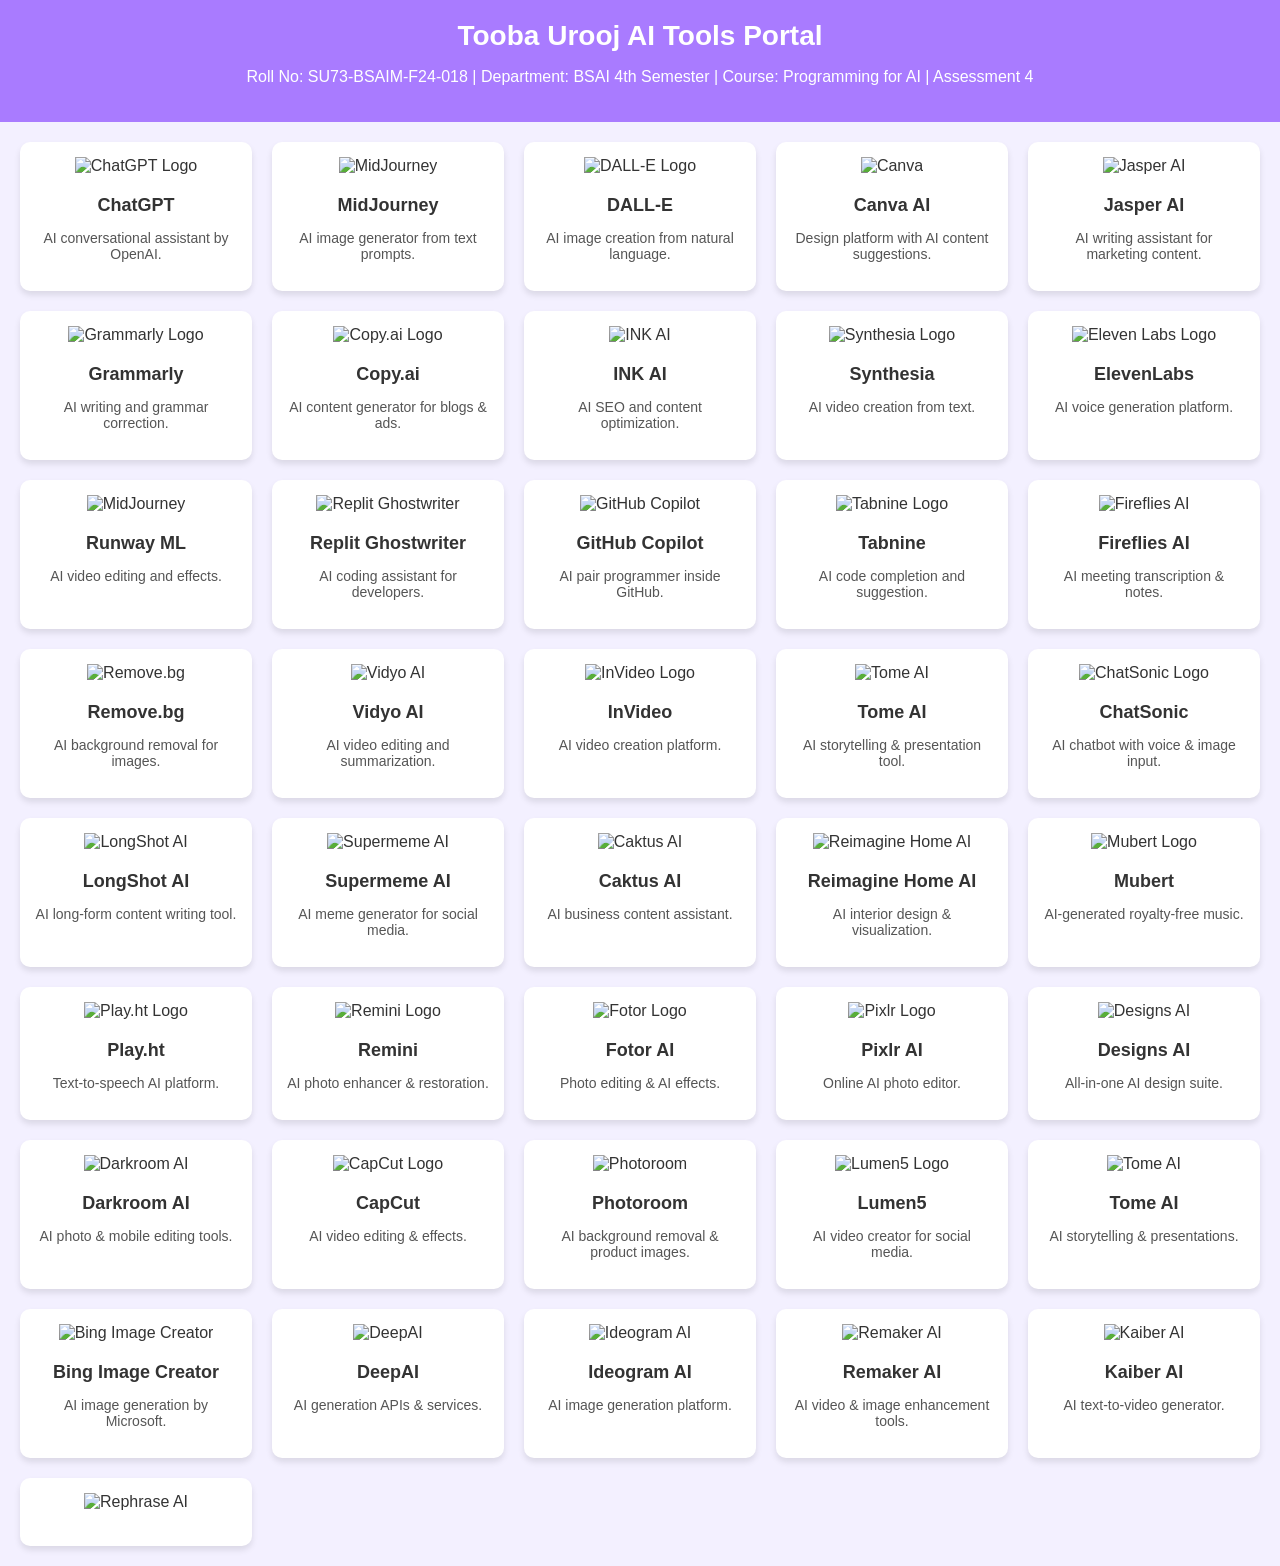
==== index.html @ ce33531a "Add files via upload" ====
<!DOCTYPE html>
<html lang="en">
<head>
  <meta charset="UTF-8">
  <meta name="viewport" content="width=device-width, initial-scale=1.0">
  <title>Tooba Urooj AI Tools Portal</title>
  <style>
    body {
      font-family: Arial, sans-serif;
      background-color: #f3f0ff; /* light purple background */
      color: #333;
      margin: 0;
      padding: 0;
    }

    header {
      background-color: #a97bff; /* darker purple */
      color: white;
      padding: 20px;
      text-align: center;
    }

    h1 {
      margin: 0;
      font-size: 28px;
    }

    .tools-container {
      display: grid;
      grid-template-columns: repeat(auto-fit, minmax(200px, 1fr));
      gap: 20px;
      padding: 20px;
    }

    .tool-card {
      background-color: white;
      border-radius: 10px;
      box-shadow: 0 4px 6px rgba(0,0,0,0.1);
      padding: 15px;
      text-align: center;
      transition: transform 0.2s, box-shadow 0.2s;
      cursor: pointer;
    }

    .tool-card:hover {
      transform: translateY(-5px);
      box-shadow: 0 8px 12px rgba(0,0,0,0.2);
    }

    .tool-card img {
      width: 60px;
      height: 60px;
      object-fit: contain;
      margin-bottom: 10px;
    }

    .tool-card h3 {
      margin: 10px 0 5px;
      font-size: 18px;
    }

    .tool-card p {
      font-size: 14px;
      color: #555;
    }
  </style>
</head>
<body>

<header>
  <h1>Tooba Urooj AI Tools Portal</h1>
  <p>Roll No: SU73-BSAIM-F24-018 | Department: BSAI 4th Semester | Course: Programming for AI | Assessment 4</p>
</header>

<div class="tools-container" id="toolsContainer">

  <!-- Tool 1 -->
  <div class="tool-card" onclick="window.open('https://chat.openai.com', '_blank')">
    <img src="https://img.icons8.com/color/48/000000/openai.png" alt="ChatGPT Logo">
    <h3>ChatGPT</h3>
    <p>AI conversational assistant by OpenAI.</p>
  </div>

  <!-- Tool 2 -->
  <div class="tool-card" onclick="window.open('https://www.midjourney.com', '_blank')">
    <img src="https://cdn.iconscout.com/icon/free/png-64/midjourney-5695679-4761923.png" alt="MidJourney">
    <h3>MidJourney</h3>
    <p>AI image generator from text prompts.</p>
  </div>

  <!-- Tool 3 -->
  <div class="tool-card" onclick="window.open('https://www.dalle.com', '_blank')">
    <img src="https://img.icons8.com/color/48/000000/dall-e.png" alt="DALL-E Logo">
    <h3>DALL-E</h3>
    <p>AI image creation from natural language.</p>
  </div>

  <!-- Tool 4 -->
  <div class="tool-card" onclick="window.open('https://www.canva.com', '_blank')">
    <img src="https://img.icons8.com/color/48/000000/canva.png" alt="Canva">
    <h3>Canva AI</h3>
    <p>Design platform with AI content suggestions.</p>
  </div>

  <!-- Tool 5 -->
  <div class="tool-card" onclick="window.open('https://www.jasper.ai', '_blank')">
    <img src="https://img.icons8.com/color/48/000000/jasper.png" alt="Jasper AI">
    <h3>Jasper AI</h3>
    <p>AI writing assistant for marketing content.</p>
  </div>

  <!-- Tool 6 -->
  <div class="tool-card" onclick="window.open('https://www.grammarly.com', '_blank')">
    <img src="https://img.icons8.com/color/48/000000/grammarly.png" alt="Grammarly Logo">
    <h3>Grammarly</h3>
    <p>AI writing and grammar correction.</p>
  </div>

  <!-- Tool 7 -->
  <div class="tool-card" onclick="window.open('https://www.copy.ai', '_blank')">
    <img src="https://img.icons8.com/color/48/000000/artificial-intelligence.png" alt="Copy.ai Logo">
    <h3>Copy.ai</h3>
    <p>AI content generator for blogs & ads.</p>
  </div>

  <!-- Tool 8 -->
  <div class="tool-card" onclick="window.open('https://www.inkforall.com', '_blank')">
    <img src="https://img.icons8.com/color/48/000000/ink.png" alt="INK AI">
    <h3>INK AI</h3>
    <p>AI SEO and content optimization.</p>
  </div>

  <!-- Tool 9 -->
  <div class="tool-card" onclick="window.open('https://www.synthesia.io', '_blank')">
    <img src="https://img.icons8.com/color/48/000000/synthesia.png" alt="Synthesia Logo">
    <h3>Synthesia</h3>
    <p>AI video creation from text.</p>
  </div>

  <!-- Tool 10 -->
  <div class="tool-card" onclick="window.open('https://www.elevenlabs.io', '_blank')">
    <img src="https://img.icons8.com/color/48/000000/eleven-labs.png" alt="Eleven Labs Logo">
    <h3>ElevenLabs</h3>
    <p>AI voice generation platform.</p>
  </div>

  <!-- Tool 11 -->
  <div class="tool-card" onclick="window.open('https://www.midjourney.com', '_blank')">
    <img src="https://cdn.iconscout.com/icon/free/png-64/midjourney-5695679-4761923.png" alt="MidJourney">
    <h3>Runway ML</h3>
    <p>AI video editing and effects.</p>
  </div>

  <!-- Tool 12 -->
  <div class="tool-card" onclick="window.open('https://www.replit.com/ghostwriter', '_blank')">
    <img src="https://img.icons8.com/color/48/000000/code.png" alt="Replit Ghostwriter">
    <h3>Replit Ghostwriter</h3>
    <p>AI coding assistant for developers.</p>
  </div>

  <!-- Tool 13 -->
  <div class="tool-card" onclick="window.open('https://github.com/features/copilot', '_blank')">
    <img src="https://img.icons8.com/color/48/000000/github.png" alt="GitHub Copilot">
    <h3>GitHub Copilot</h3>
    <p>AI pair programmer inside GitHub.</p>
  </div>

  <!-- Tool 14 -->
  <div class="tool-card" onclick="window.open('https://www.tabnine.com', '_blank')">
    <img src="https://img.icons8.com/color/48/000000/artificial-intelligence.png" alt="Tabnine Logo">
    <h3>Tabnine</h3>
    <p>AI code completion and suggestion.</p>
  </div>

  <!-- Tool 15 -->
  <div class="tool-card" onclick="window.open('https://www.fireflies.ai', '_blank')">
    <img src="https://img.icons8.com/color/48/000000/fire.png" alt="Fireflies AI">
    <h3>Fireflies AI</h3>
    <p>AI meeting transcription & notes.</p>
  </div>

  <!-- Tool 16 -->
  <div class="tool-card" onclick="window.open('https://www.remove.bg', '_blank')">
    <img src="https://img.icons8.com/color/48/000000/remove-background.png" alt="Remove.bg">
    <h3>Remove.bg</h3>
    <p>AI background removal for images.</p>
  </div>

  <!-- Tool 17 -->
  <div class="tool-card" onclick="window.open('https://www.vidyo.ai', '_blank')">
    <img src="https://img.icons8.com/color/48/000000/video.png" alt="Vidyo AI">
    <h3>Vidyo AI</h3>
    <p>AI video editing and summarization.</p>
  </div>

  <!-- Tool 18 -->
  <div class="tool-card" onclick="window.open('https://www.invideo.io', '_blank')">
    <img src="https://img.icons8.com/color/48/000000/movie.png" alt="InVideo Logo">
    <h3>InVideo</h3>
    <p>AI video creation platform.</p>
  </div>

  <!-- Tool 19 -->
  <div class="tool-card" onclick="window.open('https://www.tome.app', '_blank')">
    <img src="https://img.icons8.com/color/48/000000/presentation.png" alt="Tome AI">
    <h3>Tome AI</h3>
    <p>AI storytelling & presentation tool.</p>
  </div>

  <!-- Tool 20 -->
  <div class="tool-card" onclick="window.open('https://www.chatsonic.com', '_blank')">
    <img src="https://img.icons8.com/color/48/000000/chat.png" alt="ChatSonic Logo">
    <h3>ChatSonic</h3>
    <p>AI chatbot with voice & image input.</p>
  </div>

  <!-- Tool 21 -->
  <div class="tool-card" onclick="window.open('https://www.longshot.ai', '_blank')">
    <img src="https://img.icons8.com/color/48/000000/long-form.png" alt="LongShot AI">
    <h3>LongShot AI</h3>
    <p>AI long-form content writing tool.</p>
  </div>

  <!-- Tool 22 -->
  <div class="tool-card" onclick="window.open('https://www.supermeme.ai', '_blank')">
    <img src="https://img.icons8.com/color/48/000000/meme.png" alt="Supermeme AI">
    <h3>Supermeme AI</h3>
    <p>AI meme generator for social media.</p>
  </div>

  <!-- Tool 23 -->
  <div class="tool-card" onclick="window.open('https://www.caktus.ai', '_blank')">
    <img src="https://img.icons8.com/color/48/000000/brain.png" alt="Caktus AI">
    <h3>Caktus AI</h3>
    <p>AI business content assistant.</p>
  </div>

  <!-- Tool 24 -->
  <div class="tool-card" onclick="window.open('https://www.reimaginehome.ai', '_blank')">
    <img src="https://img.icons8.com/color/48/000000/house.png" alt="Reimagine Home AI">
    <h3>Reimagine Home AI</h3>
    <p>AI interior design & visualization.</p>
  </div>

  <!-- Tool 25 -->
  <div class="tool-card" onclick="window.open('https://www.mubert.com', '_blank')">
    <img src="https://img.icons8.com/color/48/000000/music.png" alt="Mubert Logo">
    <h3>Mubert</h3>
    <p>AI-generated royalty-free music.</p>
  </div>

  <!-- Tool 26 -->
  <div class="tool-card" onclick="window.open('https://play.ht', '_blank')">
    <img src="https://img.icons8.com/color/48/000000/microphone.png" alt="Play.ht Logo">
    <h3>Play.ht</h3>
    <p>Text-to-speech AI platform.</p>
  </div>

  <!-- Tool 27 -->
  <div class="tool-card" onclick="window.open('https://www.remini.ai', '_blank')">
    <img src="https://img.icons8.com/color/48/000000/photo.png" alt="Remini Logo">
    <h3>Remini</h3>
    <p>AI photo enhancer & restoration.</p>
  </div>

  <!-- Tool 28 -->
  <div class="tool-card" onclick="window.open('https://www.fotor.com', '_blank')">
    <img src="https://img.icons8.com/color/48/000000/fotor.png" alt="Fotor Logo">
    <h3>Fotor AI</h3>
    <p>Photo editing & AI effects.</p>
  </div>

  <!-- Tool 29 -->
  <div class="tool-card" onclick="window.open('https://www.pixlr.com', '_blank')">
    <img src="https://img.icons8.com/color/48/000000/pixlr.png" alt="Pixlr Logo">
    <h3>Pixlr AI</h3>
    <p>Online AI photo editor.</p>
  </div>

  <!-- Tool 30 -->
  <div class="tool-card" onclick="window.open('https://www.designs.ai', '_blank')">
    <img src="https://img.icons8.com/color/48/000000/design.png" alt="Designs AI">
    <h3>Designs AI</h3>
    <p>All-in-one AI design suite.</p>
  </div>

  <!-- Tool 31 -->
  <div class="tool-card" onclick="window.open('https://www.darkroom.tech', '_blank')">
    <img src="https://img.icons8.com/color/48/000000/smartphone.png" alt="Darkroom AI">
    <h3>Darkroom AI</h3>
    <p>AI photo & mobile editing tools.</p>
  </div>

  <!-- Tool 32 -->
  <div class="tool-card" onclick="window.open('https://www.capcut.com', '_blank')">
    <img src="https://img.icons8.com/color/48/000000/capcut.png" alt="CapCut Logo">
    <h3>CapCut</h3>
    <p>AI video editing & effects.</p>
  </div>

  <!-- Tool 33 -->
  <div class="tool-card" onclick="window.open('https://www.photoroom.com', '_blank')">
    <img src="https://img.icons8.com/color/48/000000/photo.png" alt="Photoroom">
    <h3>Photoroom</h3>
    <p>AI background removal & product images.</p>
  </div>

  <!-- Tool 34 -->
  <div class="tool-card" onclick="window.open('https://www.lumen5.com', '_blank')">
    <img src="https://img.icons8.com/color/48/000000/video.png" alt="Lumen5 Logo">
    <h3>Lumen5</h3>
    <p>AI video creator for social media.</p>
  </div>

  <!-- Tool 35 -->
  <div class="tool-card" onclick="window.open('https://www.tome.app', '_blank')">
    <img src="https://img.icons8.com/color/48/000000/presentation.png" alt="Tome AI">
    <h3>Tome AI</h3>
    <p>AI storytelling & presentations.</p>
  </div>

  <!-- Tool 36 -->
  <div class="tool-card" onclick="window.open('https://www.bing.com/create', '_blank')">
    <img src="https://img.icons8.com/color/48/000000/microsoft-bing.png" alt="Bing Image Creator">
    <h3>Bing Image Creator</h3>
    <p>AI image generation by Microsoft.</p>
  </div>

  <!-- Tool 37 -->
  <div class="tool-card" onclick="window.open('https://www.deepai.org', '_blank')">
    <img src="https://img.icons8.com/color/48/000000/brain.png" alt="DeepAI">
    <h3>DeepAI</h3>
    <p>AI generation APIs & services.</p>
  </div>

  <!-- Tool 38 -->
  <div class="tool-card" onclick="window.open('https://www.ideogram.ai', '_blank')">
    <img src="https://img.icons8.com/color/48/000000/idea.png" alt="Ideogram AI">
    <h3>Ideogram AI</h3>
    <p>AI image generation platform.</p>
  </div>

  <!-- Tool 39 -->
  <div class="tool-card" onclick="window.open('https://www.remaker.ai', '_blank')">
    <img src="https://img.icons8.com/color/48/000000/edit-image.png" alt="Remaker AI">
    <h3>Remaker AI</h3>
    <p>AI video & image enhancement tools.</p>
  </div>

  <!-- Tool 40 -->
  <div class="tool-card" onclick="window.open('https://www.kaiber.ai', '_blank')">
    <img src="https://img.icons8.com/color/48/000000/video.png" alt="Kaiber AI">
    <h3>Kaiber AI</h3>
    <p>AI text-to-video generator.</p>
  </div>

  <!-- Tool 41 -->
  <div class="tool-card" onclick="window.open('https://www.rephrase.ai', '_blank')">
    <img src="https://img.icons8.com/color/48/000000/video.png" alt="Rephrase AI">
    <h3>
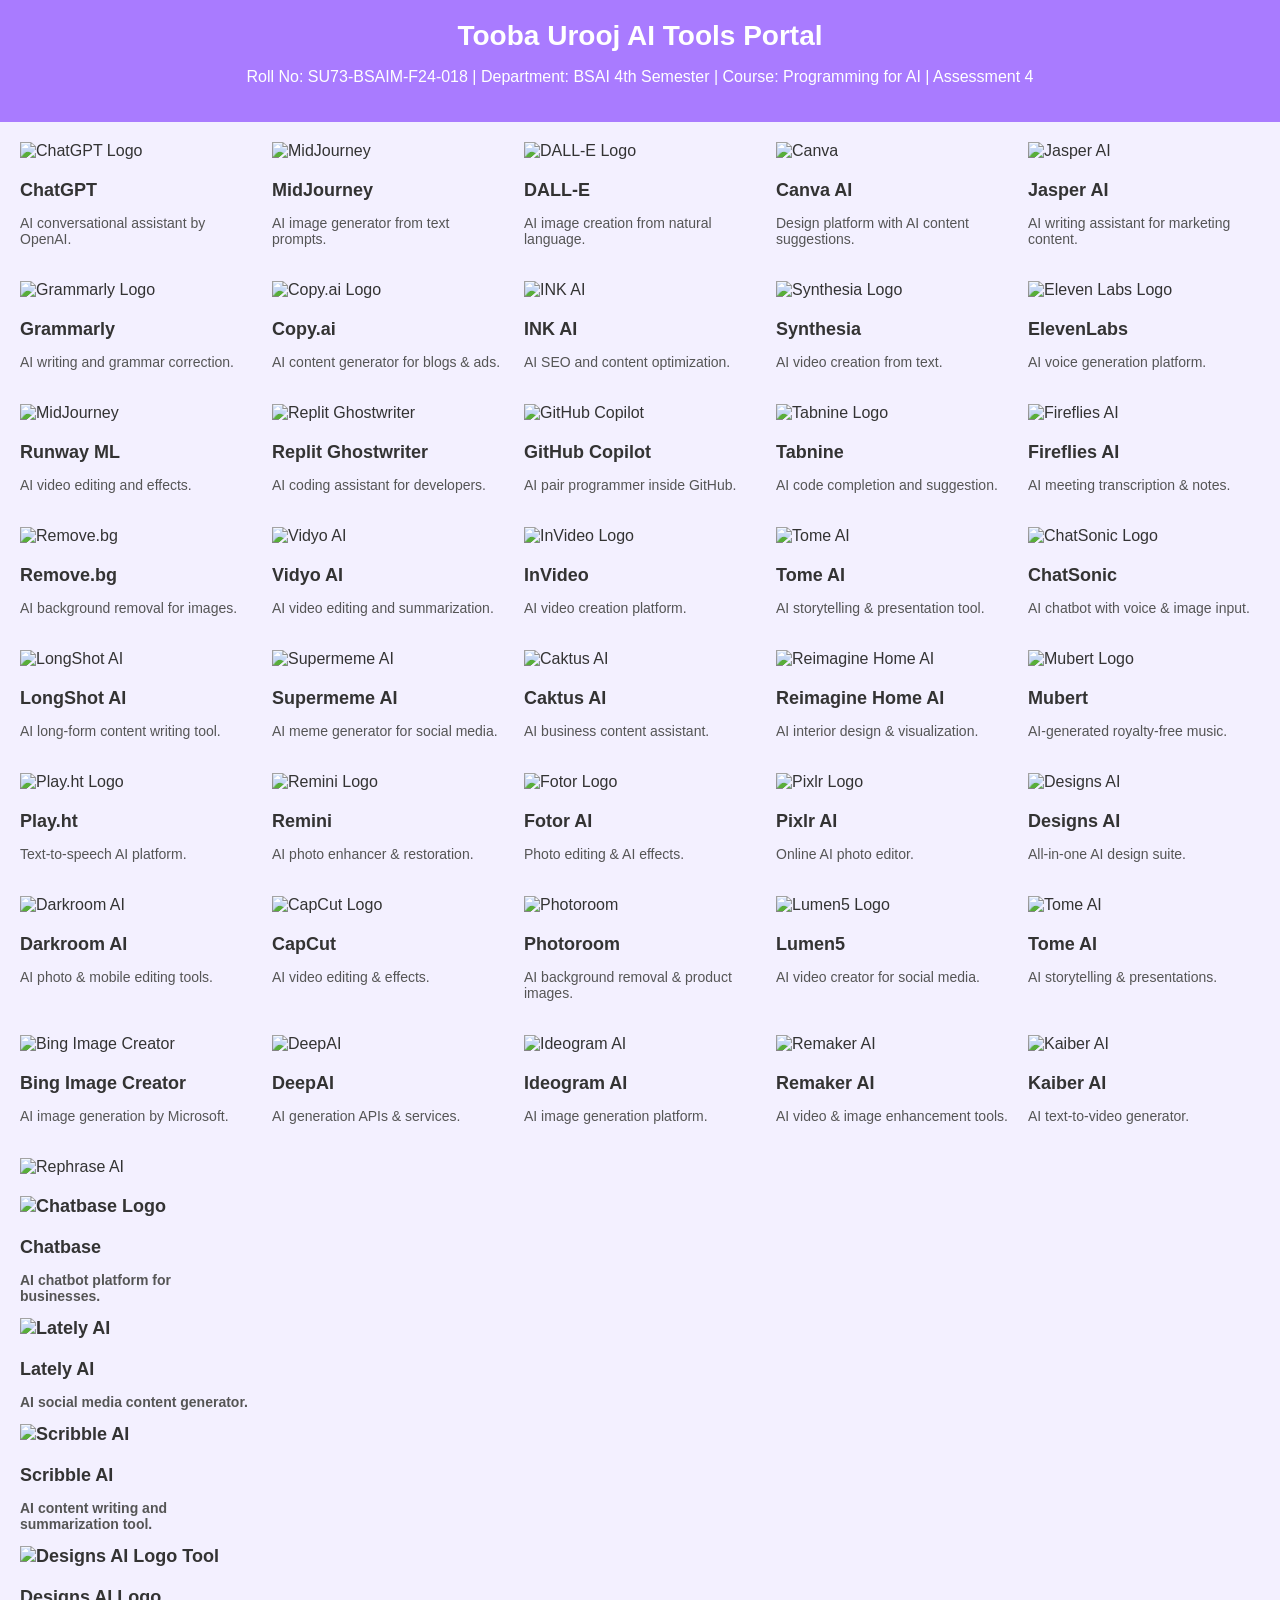
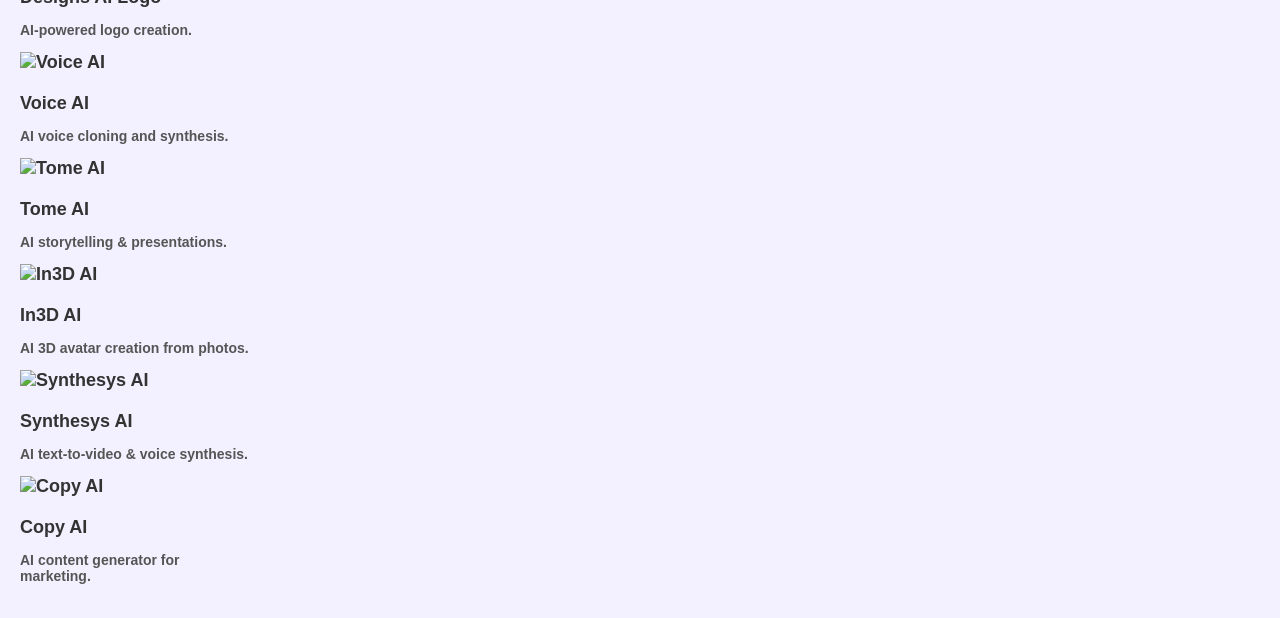
==== commit 5501d8e9: "Add files via upload" ====
--- a/index.html
+++ b/index.html
@@ -32,6 +32,17 @@
       padding: 20px;
     }
 
+<!-- Search Bar -->
+<div style="padding: 20px; text-align: center; background-color: #f3f0ff;">
+  <input type="text" id="searchInput" placeholder="Search AI Tools..." 
+         style="width: 50%; padding: 10px; border-radius: 8px; border: 1px solid #aaa; font-size: 16px;">
+</div>
+
+<!-- Search History -->
+<div id="searchHistory" style="padding: 10px 20px; font-size: 14px; color: #555;">
+  <strong>Search History:</strong>
+  <ul id="historyList" style="list-style: disc; margin-left: 20px;"></ul>
+</div>
     .tool-card {
       background-color: white;
       border-radius: 10px;
@@ -357,4 +368,66 @@
   <!-- Tool 41 -->
   <div class="tool-card" onclick="window.open('https://www.rephrase.ai', '_blank')">
     <img src="https://img.icons8.com/color/48/000000/video.png" alt="Rephrase AI">
-    <h3>+    <h3>
+  <!-- Tool 42 -->
+  <div class="tool-card" onclick="window.open('https://www.chatbase.com', '_blank')">
+    <img src="https://img.icons8.com/color/48/000000/chat.png" alt="Chatbase Logo">
+    <h3>Chatbase</h3>
+    <p>AI chatbot platform for businesses.</p>
+  </div>
+
+  <!-- Tool 43 -->
+  <div class="tool-card" onclick="window.open('https://www.lately.ai', '_blank')">
+    <img src="https://img.icons8.com/color/48/000000/artificial-intelligence.png" alt="Lately AI">
+    <h3>Lately AI</h3>
+    <p>AI social media content generator.</p>
+  </div>
+
+  <!-- Tool 44 -->
+  <div class="tool-card" onclick="window.open('https://www.scribble.ai', '_blank')">
+    <img src="https://img.icons8.com/color/48/000000/writing.png" alt="Scribble AI">
+    <h3>Scribble AI</h3>
+    <p>AI content writing and summarization tool.</p>
+  </div>
+
+  <!-- Tool 45 -->
+  <div class="tool-card" onclick="window.open('https://www.designs.ai/tools/logo', '_blank')">
+    <img src="https://img.icons8.com/color/48/000000/design.png" alt="Designs AI Logo Tool">
+    <h3>Designs AI Logo</h3>
+    <p>AI-powered logo creation.</p>
+  </div>
+
+  <!-- Tool 46 -->
+  <div class="tool-card" onclick="window.open('https://www.voice.ai', '_blank')">
+    <img src="https://img.icons8.com/color/48/000000/microphone.png" alt="Voice AI">
+    <h3>Voice AI</h3>
+    <p>AI voice cloning and synthesis.</p>
+  </div>
+
+  <!-- Tool 47 -->
+  <div class="tool-card" onclick="window.open('https://www.tome.app', '_blank')">
+    <img src="https://img.icons8.com/color/48/000000/presentation.png" alt="Tome AI">
+    <h3>Tome AI</h3>
+    <p>AI storytelling & presentations.</p>
+  </div>
+
+  <!-- Tool 48 -->
+  <div class="tool-card" onclick="window.open('https://www.in3d.io', '_blank')">
+    <img src="https://img.icons8.com/color/48/000000/3d.png" alt="In3D AI">
+    <h3>In3D AI</h3>
+    <p>AI 3D avatar creation from photos.</p>
+  </div>
+
+  <!-- Tool 49 -->
+  <div class="tool-card" onclick="window.open('https://www.synthesys.io', '_blank')">
+    <img src="https://img.icons8.com/color/48/000000/video.png" alt="Synthesys AI">
+    <h3>Synthesys AI</h3>
+    <p>AI text-to-video & voice synthesis.</p>
+  </div>
+
+  <!-- Tool 50 -->
+  <div class="tool-card" onclick="window.open('https://www.copy.ai', '_blank')">
+    <img src="https://img.icons8.com/color/48/000000/artificial-intelligence.png" alt="Copy AI">
+    <h3>Copy AI</h3>
+    <p>AI content generator for marketing.</p>
+  </div>
